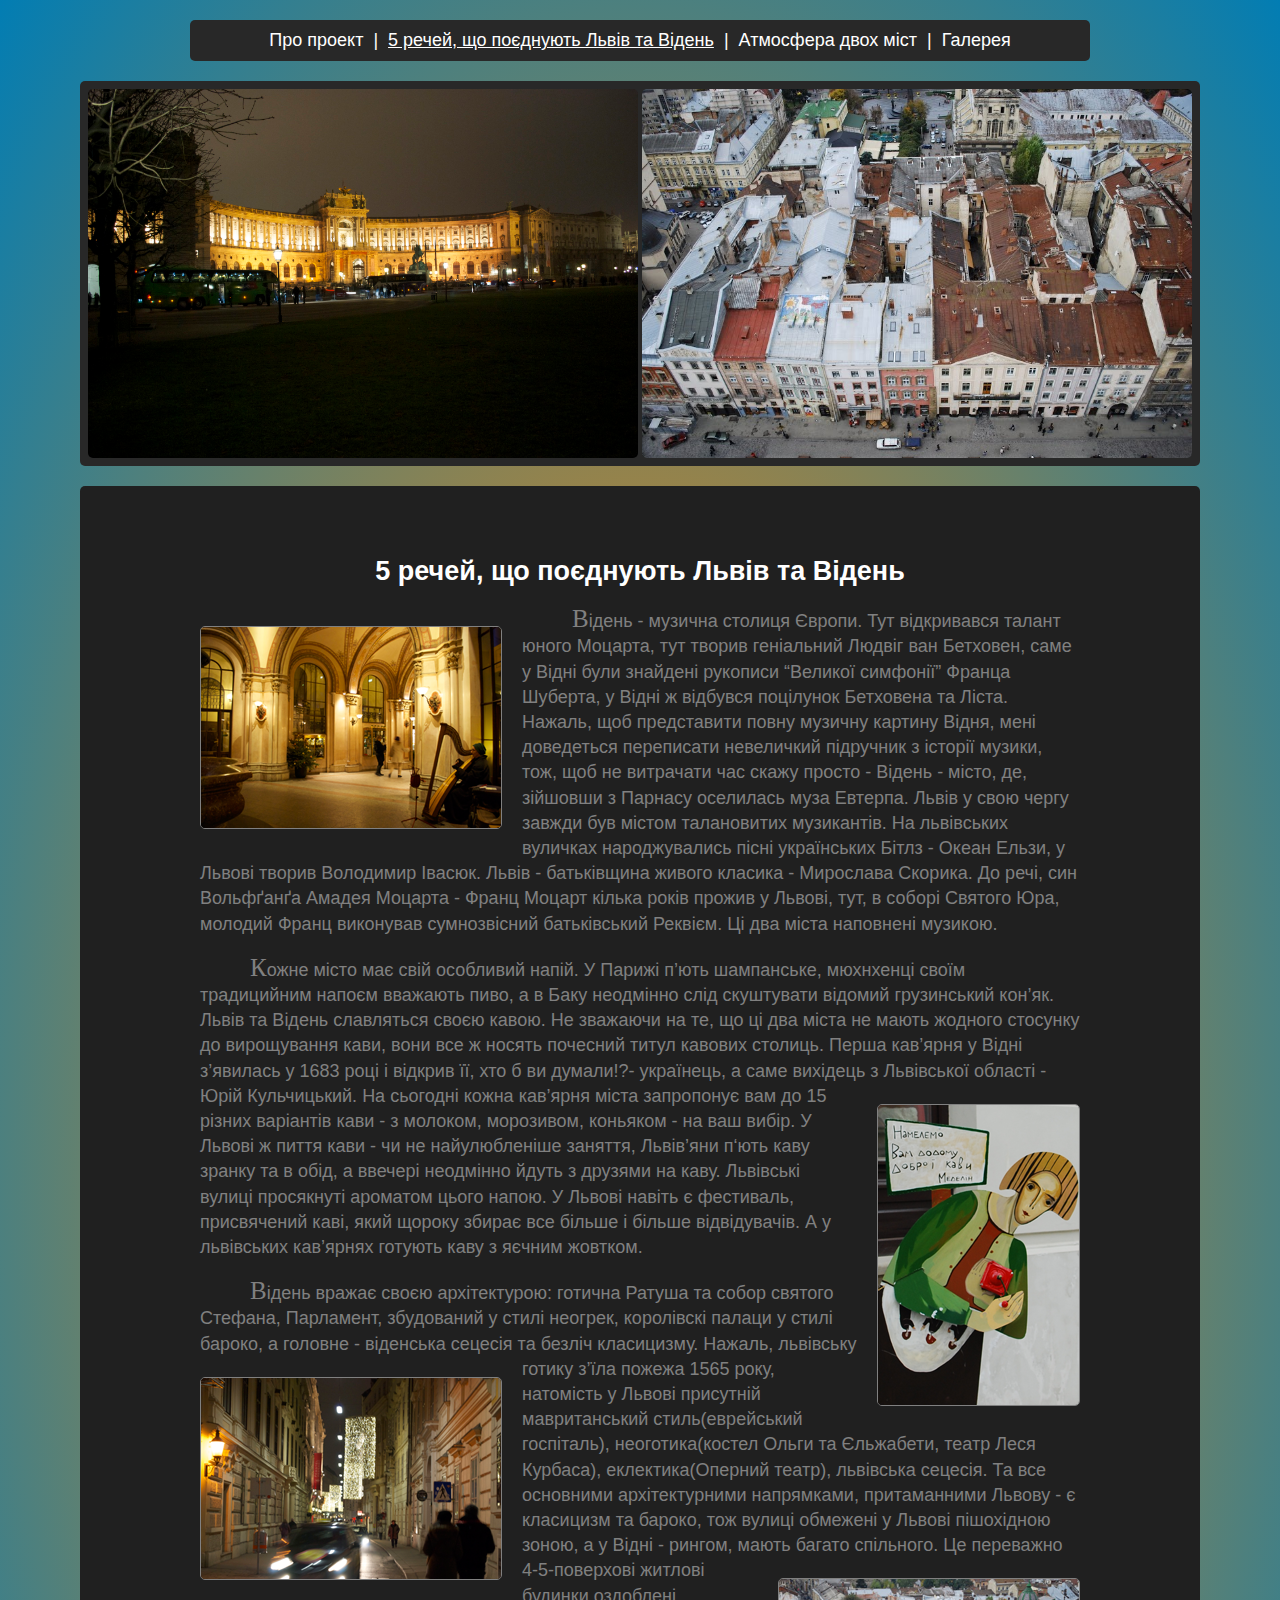
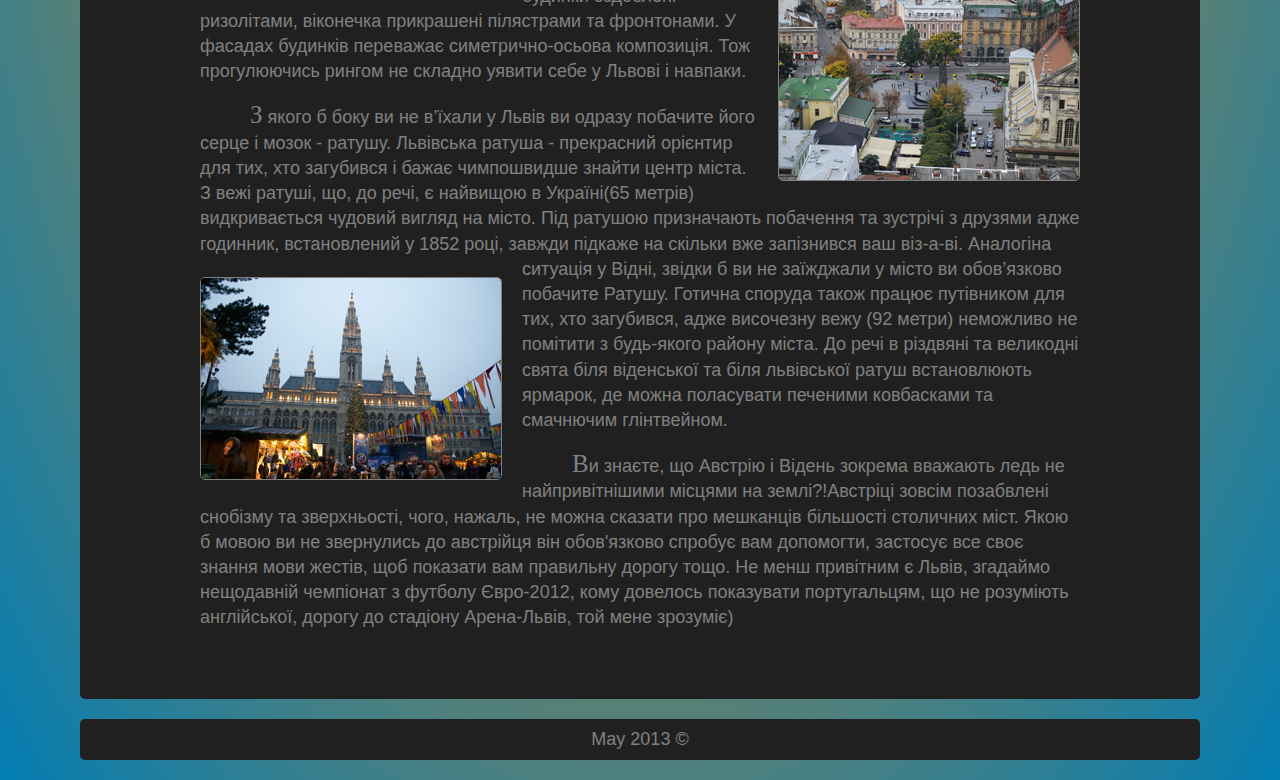
==== 5Things.html @ d453917b "initial commit" ====
<!DOCTYPE html PUBLIC "-//W3C//DTD HTML 4.1 Transitional//EN" "http://www.w3.org/TR/xhtml1/DTD/xhtml1-transitional.dtd">
<meta charset="utf-8">
<html xmlns="http://www.w3.org/1999/xhtml" >
<head>
  <title>Lviv and Wien</title>
  <link rel="stylesheet" type="text/css" href="style.css">
</head>
<body>
  <div class="menu">
    <div class="menuItem"><a href="index.html">Про проект</a></div>|<!--
 --><div class="menuItem"><u><a href="5Things.html">5 речей, що поєднують Львів та Відень</a></u></div>|<!--
 --><div class="menuItem"><a href="atmosph.html">Атмосфера двох міст</a></div>|<!--
 --><div class="menuItem"><a href="gallery1.html">Галерея</a>
      <div class="subMenu">
        <a href="gallery1.html">Львів</a>
        <a href="gallery11.html">Відень</a>
      </div>
    </div>
  </div>
  <div class="header">
    <table>
      <tr>
        <td><img src="photo/big/DSC_0520.jpg"/></td>
        <td><img src="photo/big/DSC_0490.jpg"/></td>
      </tr>
    </table>
  </div>
    <div class="mainPage">
      <div class="intro">
        <h2>5 речей, що поєднують Львів та Відень</h2>
        <p><img class="imageLeft"src="photo/small/DSC_0509.png" alt="photo" title="gallery wien"/> Відень - музична столиця Європи. Тут відкривався талант юного Моцарта, тут творив геніальний Людвіг ван Бетховен, саме у Відні були знайдені рукописи “Великої симфонії” Франца Шуберта,  у Відні ж відбувся  поцілунок Бетховена та Ліста. Нажаль, щоб представити повну музичну картину Відня, мені доведеться переписати невеличкий підручник з історії музики, тож, щоб не витрачати час скажу просто - Відень - місто, де, зійшовши з Парнасу оселилась муза Евтерпа.
        Львів у свою чергу завжди був містом талановитих музикантів. На львівських вуличках народжувались пісні українських Бітлз - Океан Ельзи, у Львові творив Володимир Івасюк. Львів  - батьківщина живого класика - Мирослава Скорика. До речі, син Вольфґанґа Амадея Моцарта - Франц Моцарт кілька років прожив у Львові, тут, в соборі Святого Юра, молодий Франц виконував сумнозвісний батьківський Реквієм. Ці два міста наповнені музикою.</p>

        <p> Кожне місто має свій особливий напій. У Парижі п’ють шампанське, мюхнхенці своїм традицийним напоєм вважають пиво, а в Баку неодмінно слід скуштувати відомий грузинський кон’як. Львів та Відень славляться своєю кавою. Не зважаючи на те, що ці два міста не мають жодного стосунку до вирощування кави, вони все ж носять почесний титул кавових столиць. Перша кав’ярня у Відні з’явилась у 1683 році і відкрив її, хто б ви думали!?- українець, а саме вихідець з Львівської області - Юрій Кульчицький. <img class="imageRight" src="photo/small/DSC_0545.png" alt="photo"/>На сьогодні кожна кав’ярня міста запропонує вам до 15 різних варіантів кави - з молоком, морозивом, коньяком - на ваш вибір. У Львові ж пиття кави - чи не найулюбленіше заняття, Львів’яни п‘ють каву зранку та в обід, а ввечері неодмінно йдуть з друзями на каву. Львівські вулиці просякнуті ароматом цього напою. У Львові навіть є фестиваль, присвячений каві, який щороку збирає все більше і більше відвідувачів. А у львівських кав’ярнях готують каву з яєчним жовтком. </p>

        <p> Відень вражає своєю архітектурою: готична Ратуша та собор святого Стефана, Парламент, збудований у стилі неогрек, королівскі палаци у стилі бароко, а головне - віденська сецесія та безліч класицизму.<img class="imageLeft" src ="photo/small/DSC_0504.png" alt="photo"/>  Нажаль, львівську готику з’їла пожежа 1565 року, натомість у Львові присутній мавританський стиль(еврейський госпіталь), неоготика(костел Ольги та Єльжабети, театр Леся Курбаса), еклектика(Оперний театр), львівська сецесія. Та все основними архітектурними напрямками, притаманними Львову - є класицизм та бароко, тож вулиці обмежені у Львові пішохідною зоною, а у Відні - рингом, мають багато спільного.
        <img class="imageRight" src="photo/small/DSC_0494.png" alt="photo"/>Це переважно 4-5-поверхові  житлові будинки оздоблені ризолітами, віконечка прикрашені  пілястрами  та фронтонами. У фасадах будинків переважає симетрично-осьова композиція. Тож прогулюючись рингом не складно уявити себе у Львові і навпаки.</p>

        <p> З якого б  боку ви не в’їхали у Львів ви одразу побачите його серце і мозок  - ратушу. Львівська ратуша - прекрасний орієнтир для тих, хто загубився і бажає чимпошвидше знайти центр міста. З вежі ратуші, що, до речі, є найвищою в Україні(65 метрів) видкривається чудовий вигляд на місто. Під ратушою призначають побачення та зустрічі з друзями адже годинник, встановлений  у 1852 році, завжди підкаже на скільки вже запізнився ваш віз-а-ві. <img class="imageLeft"src="photo/small/DSC_0467.png" alt="photo"/>Аналогіна ситуація у Відні, звідки б ви не заїжджали у місто ви обов’язково побачите Ратушу. Готична споруда також працює путівником для тих, хто загубився, адже височезну вежу (92 метри) неможливо не помітити з будь-якого району міста. До речі в різдвяні та великодні свята біля віденської та біля львівської ратуш встановлюють ярмарок, де можна поласувати печеними ковбасками та смачнючим глінтвейном. </p>

        <p> Ви знаєте, що Австрію і Відень зокрема вважають ледь не найпривітнішими місцями на землі?!Австріці зовсім позабвлені снобізму та зверхньості, чого, нажаль, не можна сказати про мешканців більшості столичних міст. Якою б мовою ви не звернулись до австрійця він обов'язково спробує вам допомогти, застосує все своє знання мови жестів, щоб показати вам правильну дорогу тощо. Не менш привітним є Львів, згадаймо нещодавній чемпіонат з футболу Євро-2012, кому довелось показувати португальцям, що не розуміють англійської, дорогу до стадіону Арена-Львів, той мене зрозуміє)</p>
      </div>
    </div>
    <div class="footer">
       May 2013 &copy;
    </div>
  </body>
  </html>
---- style.css ----
body{
  margin:0;
  padding:0;
  font-size: 18px;
  font-family: Arial;
  background-image:-webkit-radial-gradient(#FF8700,#027DB3);
  background-image:-moz-radial-gradient(#FF8700,#027DB3);
  background-image:-ms-radial-gradient(#FF8700,#027DB3);
  background-image:-o-radial-gradient(#FF8700,#027DB3);
  filter: progid:DXImageTransform.Microsoft.gradient(startColorstr=#027DB3, endColorstr=#FF8700);
}

.header td{
  width:50%;
}

.header table{
  background-color: #282828;
  padding:5px;
  border-radius: 5px;
}

.header img{
  width:100%;
  border-radius: 5px;
  display:block;
}

.header{
  width:1120px;
  margin:0 auto 20px auto;
}

.menu{
  background-color: #282828;
  border-radius: 5px;
  width:900px;
  margin:20px auto;
  text-align: center;
  padding:10px 0;
  color:#fff;
}
.menuItem{
  display:inline-block;
  position:relative;
  padding:0 10px;
}
.menuItem a{
  text-decoration: none;
  color: #fff;
}
.subMenu{
  display: none;
  text-align: left;
  position: absolute;
  top:100%;
  left:0;
  background-color: #282828;
  padding:5px 10px;
  line-height: 150%;
}
.menuItem:hover .subMenu{
  display: block;
}
.mainPage{
  width:1120px;
  margin:0 auto 20px auto;
  background-color:#202020;
  border-radius: 5px;
}
.intro{
  line-height: 140%;
  color:grey;
  padding:50px 120px;
}

.intro p{
  text-indent: 50px;
}
.footer{
  width:1120px;
  background-color:#202020;
  margin:20px auto;
  text-align: center;
  padding:10px 0;
  border-radius: 5px;
  color:grey;
}
h2{
  color:white;
  text-align: center;
}
.imageLeft,.imageRight {
  border:1px solid grey;
  border-radius: 5px;
  margin: 20px;
  display: block;
}
.imageLeft{
  float:left;
  margin-left:0;
}
.imageRight{
  float:right;
  margin-right:0;
}
.photo img{
  width:1000px;
  height:600px;
  border: 5px solid #282828;
  border-radius: 5px;
}
.photo{
  margin:10px auto;
}
.photo td{
  font-size: 22px;
}
.smallPhoto img{
  width: 200px;
  height: 100px;
  margin:10px 20px;
  border:1px solid transparent;
}
.smallPhoto{
  margin:10px auto;
}
.photo a{
  color:#282828;
  text-decoration: none;
}
p:first-letter {
  font-family: Garamond;
  font-size: 25px;
}
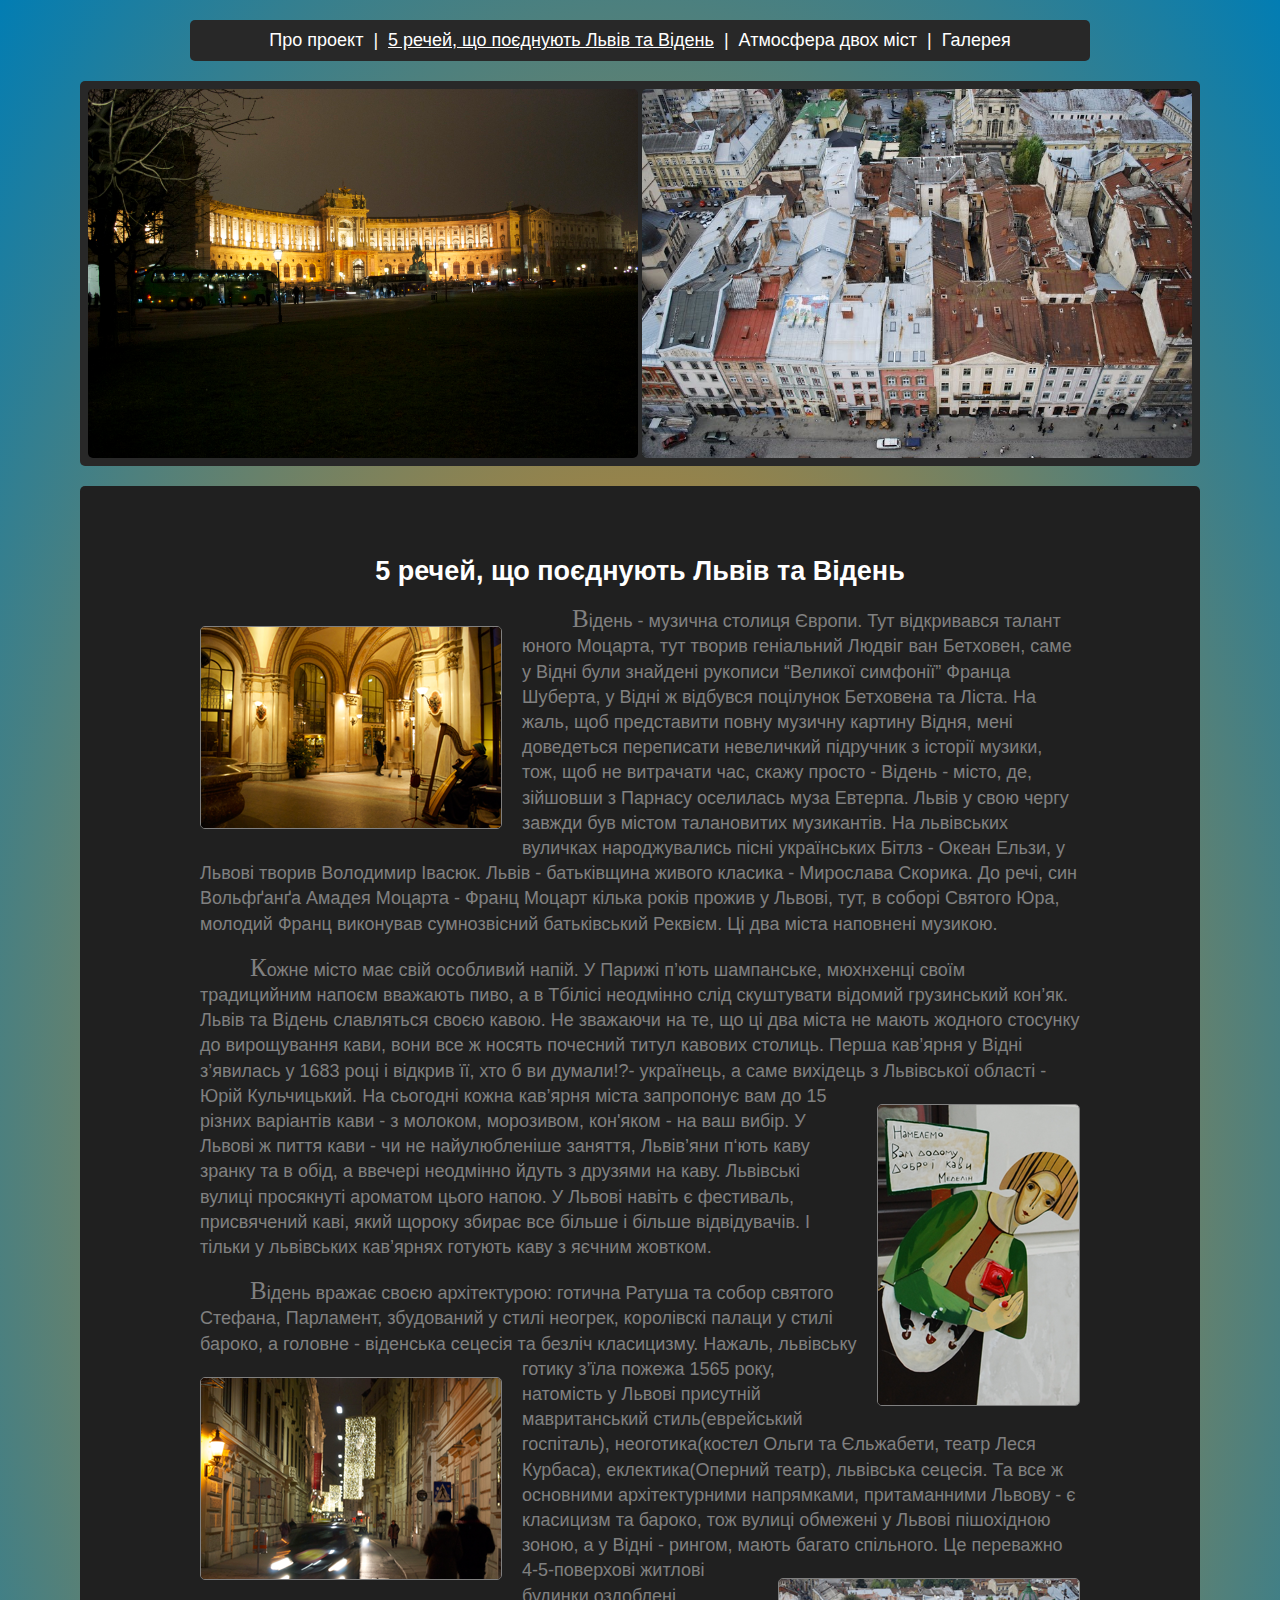
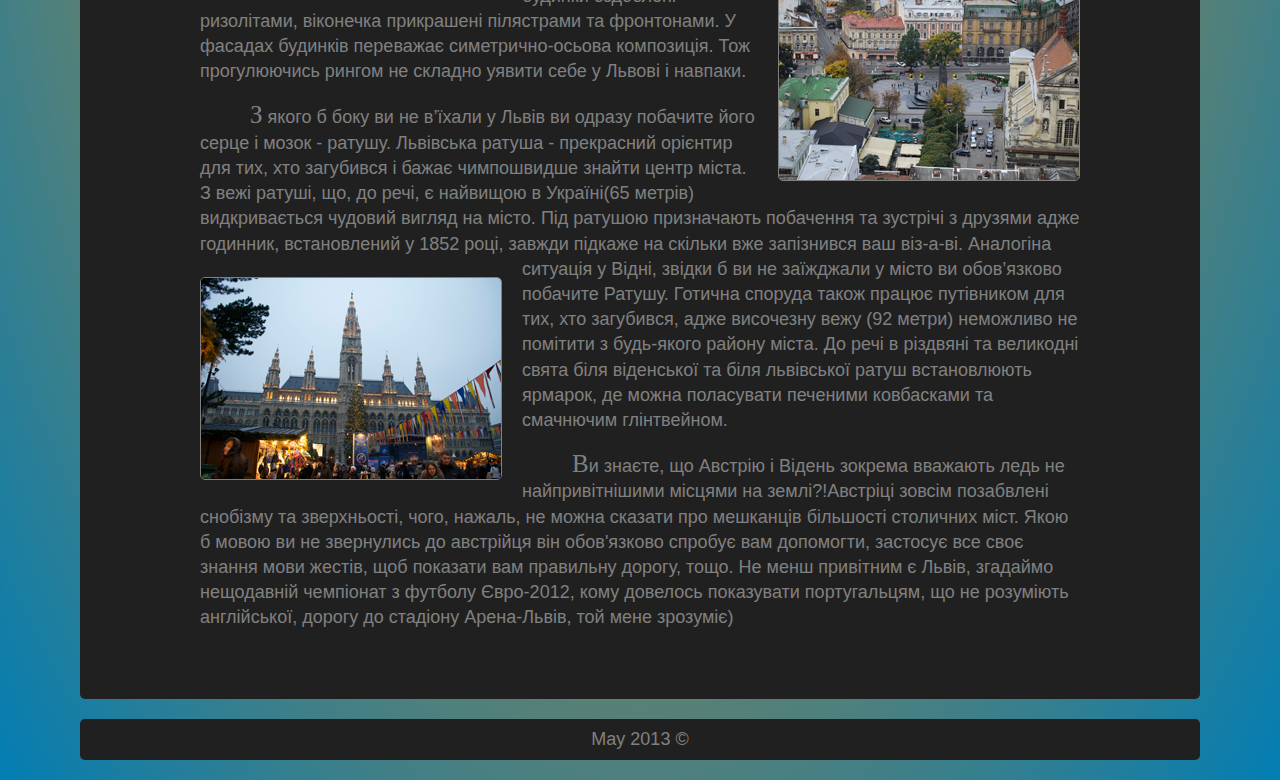
==== commit fc02c840: "fixed typo" ====
--- a/5Things.html
+++ b/5Things.html
@@ -28,17 +28,17 @@
     <div class="mainPage">
       <div class="intro">
         <h2>5 речей, що поєднують Львів та Відень</h2>
-        <p><img class="imageLeft"src="photo/small/DSC_0509.png" alt="photo" title="gallery wien"/> Відень - музична столиця Європи. Тут відкривався талант юного Моцарта, тут творив геніальний Людвіг ван Бетховен, саме у Відні були знайдені рукописи “Великої симфонії” Франца Шуберта,  у Відні ж відбувся  поцілунок Бетховена та Ліста. Нажаль, щоб представити повну музичну картину Відня, мені доведеться переписати невеличкий підручник з історії музики, тож, щоб не витрачати час скажу просто - Відень - місто, де, зійшовши з Парнасу оселилась муза Евтерпа.
-        Львів у свою чергу завжди був містом талановитих музикантів. На львівських вуличках народжувались пісні українських Бітлз - Океан Ельзи, у Львові творив Володимир Івасюк. Львів  - батьківщина живого класика - Мирослава Скорика. До речі, син Вольфґанґа Амадея Моцарта - Франц Моцарт кілька років прожив у Львові, тут, в соборі Святого Юра, молодий Франц виконував сумнозвісний батьківський Реквієм. Ці два міста наповнені музикою.</p>
+        <p><img class="imageLeft"src="photo/small/DSC_0509.png" alt="photo" title="gallery wien"/> Відень - музична столиця Європи. Тут відкривався талант юного Моцарта, тут творив геніальний Людвіг ван Бетховен, саме у Відні були знайдені рукописи “Великої симфонії” Франца Шуберта, у Відні ж відбувся  поцілунок Бетховена та Ліста. На жаль, щоб представити повну музичну картину Відня, мені доведеться переписати невеличкий підручник з історії музики, тож, щоб не витрачати час, скажу просто - Відень - місто, де, зійшовши з Парнасу оселилась муза Евтерпа.
+        Львів у свою чергу завжди був містом талановитих музикантів. На львівських вуличках народжувались пісні українських Бітлз - Океан Ельзи, у Львові творив Володимир Івасюк. Львів - батьківщина живого класика - Мирослава Скорика. До речі, син Вольфґанґа Амадея Моцарта - Франц Моцарт кілька років прожив у Львові, тут, в соборі Святого Юра, молодий Франц виконував сумнозвісний батьківський Реквієм. Ці два міста наповнені музикою.</p>
 
-        <p> Кожне місто має свій особливий напій. У Парижі п’ють шампанське, мюхнхенці своїм традицийним напоєм вважають пиво, а в Баку неодмінно слід скуштувати відомий грузинський кон’як. Львів та Відень славляться своєю кавою. Не зважаючи на те, що ці два міста не мають жодного стосунку до вирощування кави, вони все ж носять почесний титул кавових столиць. Перша кав’ярня у Відні з’явилась у 1683 році і відкрив її, хто б ви думали!?- українець, а саме вихідець з Львівської області - Юрій Кульчицький. <img class="imageRight" src="photo/small/DSC_0545.png" alt="photo"/>На сьогодні кожна кав’ярня міста запропонує вам до 15 різних варіантів кави - з молоком, морозивом, коньяком - на ваш вибір. У Львові ж пиття кави - чи не найулюбленіше заняття, Львів’яни п‘ють каву зранку та в обід, а ввечері неодмінно йдуть з друзями на каву. Львівські вулиці просякнуті ароматом цього напою. У Львові навіть є фестиваль, присвячений каві, який щороку збирає все більше і більше відвідувачів. А у львівських кав’ярнях готують каву з яєчним жовтком. </p>
+        <p> Кожне місто має свій особливий напій. У Парижі п’ють шампанське, мюхнхенці своїм традицийним напоєм вважають пиво, а в Тбілісі неодмінно слід скуштувати відомий грузинський кон’як. Львів та Відень славляться своєю кавою. Не зважаючи на те, що ці два міста не мають жодного стосунку до вирощування кави, вони все ж носять почесний титул кавових столиць. Перша кав’ярня у Відні з’явилась у 1683 році і відкрив її, хто б ви думали!?- українець, а саме вихідець з Львівської області - Юрій Кульчицький. <img class="imageRight" src="photo/small/DSC_0545.png" alt="photo"/>На сьогодні кожна кав’ярня міста запропонує вам до 15 різних варіантів кави - з молоком, морозивом, кон'яком - на ваш вибір. У Львові ж пиття кави - чи не найулюбленіше заняття, Львів’яни п‘ють каву зранку та в обід, а ввечері неодмінно йдуть з друзями на каву. Львівські вулиці просякнуті ароматом цього напою. У Львові навіть є фестиваль, присвячений каві, який щороку збирає все більше і більше відвідувачів. І тільки у львівських кав’ярнях готують каву з яєчним жовтком. </p>
 
-        <p> Відень вражає своєю архітектурою: готична Ратуша та собор святого Стефана, Парламент, збудований у стилі неогрек, королівскі палаци у стилі бароко, а головне - віденська сецесія та безліч класицизму.<img class="imageLeft" src ="photo/small/DSC_0504.png" alt="photo"/>  Нажаль, львівську готику з’їла пожежа 1565 року, натомість у Львові присутній мавританський стиль(еврейський госпіталь), неоготика(костел Ольги та Єльжабети, театр Леся Курбаса), еклектика(Оперний театр), львівська сецесія. Та все основними архітектурними напрямками, притаманними Львову - є класицизм та бароко, тож вулиці обмежені у Львові пішохідною зоною, а у Відні - рингом, мають багато спільного.
+        <p> Відень вражає своєю архітектурою: готична Ратуша та собор святого Стефана, Парламент, збудований у стилі неогрек, королівскі палаци у стилі бароко, а головне - віденська сецесія та безліч класицизму.<img class="imageLeft" src ="photo/small/DSC_0504.png" alt="photo"/>  Нажаль, львівську готику з’їла пожежа 1565 року, натомість у Львові присутній мавританський стиль(еврейський госпіталь), неоготика(костел Ольги та Єльжабети, театр Леся Курбаса), еклектика(Оперний театр), львівська сецесія. Та все ж основними архітектурними напрямками, притаманними Львову - є класицизм та бароко, тож вулиці обмежені у Львові пішохідною зоною, а у Відні - рингом, мають багато спільного.
         <img class="imageRight" src="photo/small/DSC_0494.png" alt="photo"/>Це переважно 4-5-поверхові  житлові будинки оздоблені ризолітами, віконечка прикрашені  пілястрами  та фронтонами. У фасадах будинків переважає симетрично-осьова композиція. Тож прогулюючись рингом не складно уявити себе у Львові і навпаки.</p>
 
         <p> З якого б  боку ви не в’їхали у Львів ви одразу побачите його серце і мозок  - ратушу. Львівська ратуша - прекрасний орієнтир для тих, хто загубився і бажає чимпошвидше знайти центр міста. З вежі ратуші, що, до речі, є найвищою в Україні(65 метрів) видкривається чудовий вигляд на місто. Під ратушою призначають побачення та зустрічі з друзями адже годинник, встановлений  у 1852 році, завжди підкаже на скільки вже запізнився ваш віз-а-ві. <img class="imageLeft"src="photo/small/DSC_0467.png" alt="photo"/>Аналогіна ситуація у Відні, звідки б ви не заїжджали у місто ви обов’язково побачите Ратушу. Готична споруда також працює путівником для тих, хто загубився, адже височезну вежу (92 метри) неможливо не помітити з будь-якого району міста. До речі в різдвяні та великодні свята біля віденської та біля львівської ратуш встановлюють ярмарок, де можна поласувати печеними ковбасками та смачнючим глінтвейном. </p>
 
-        <p> Ви знаєте, що Австрію і Відень зокрема вважають ледь не найпривітнішими місцями на землі?!Австріці зовсім позабвлені снобізму та зверхньості, чого, нажаль, не можна сказати про мешканців більшості столичних міст. Якою б мовою ви не звернулись до австрійця він обов'язково спробує вам допомогти, застосує все своє знання мови жестів, щоб показати вам правильну дорогу тощо. Не менш привітним є Львів, згадаймо нещодавній чемпіонат з футболу Євро-2012, кому довелось показувати португальцям, що не розуміють англійської, дорогу до стадіону Арена-Львів, той мене зрозуміє)</p>
+        <p> Ви знаєте, що Австрію і Відень зокрема вважають ледь не найпривітнішими місцями на землі?!Австріці зовсім позабвлені снобізму та зверхньості, чого, нажаль, не можна сказати про мешканців більшості столичних міст. Якою б мовою ви не звернулись до австрійця він обов'язково спробує вам допомогти, застосує все своє знання мови жестів, щоб показати вам правильну дорогу, тощо. Не менш привітним є Львів, згадаймо нещодавній чемпіонат з футболу Євро-2012, кому довелось показувати португальцям, що не розуміють англійської, дорогу до стадіону Арена-Львів, той мене зрозуміє)</p>
       </div>
     </div>
     <div class="footer">
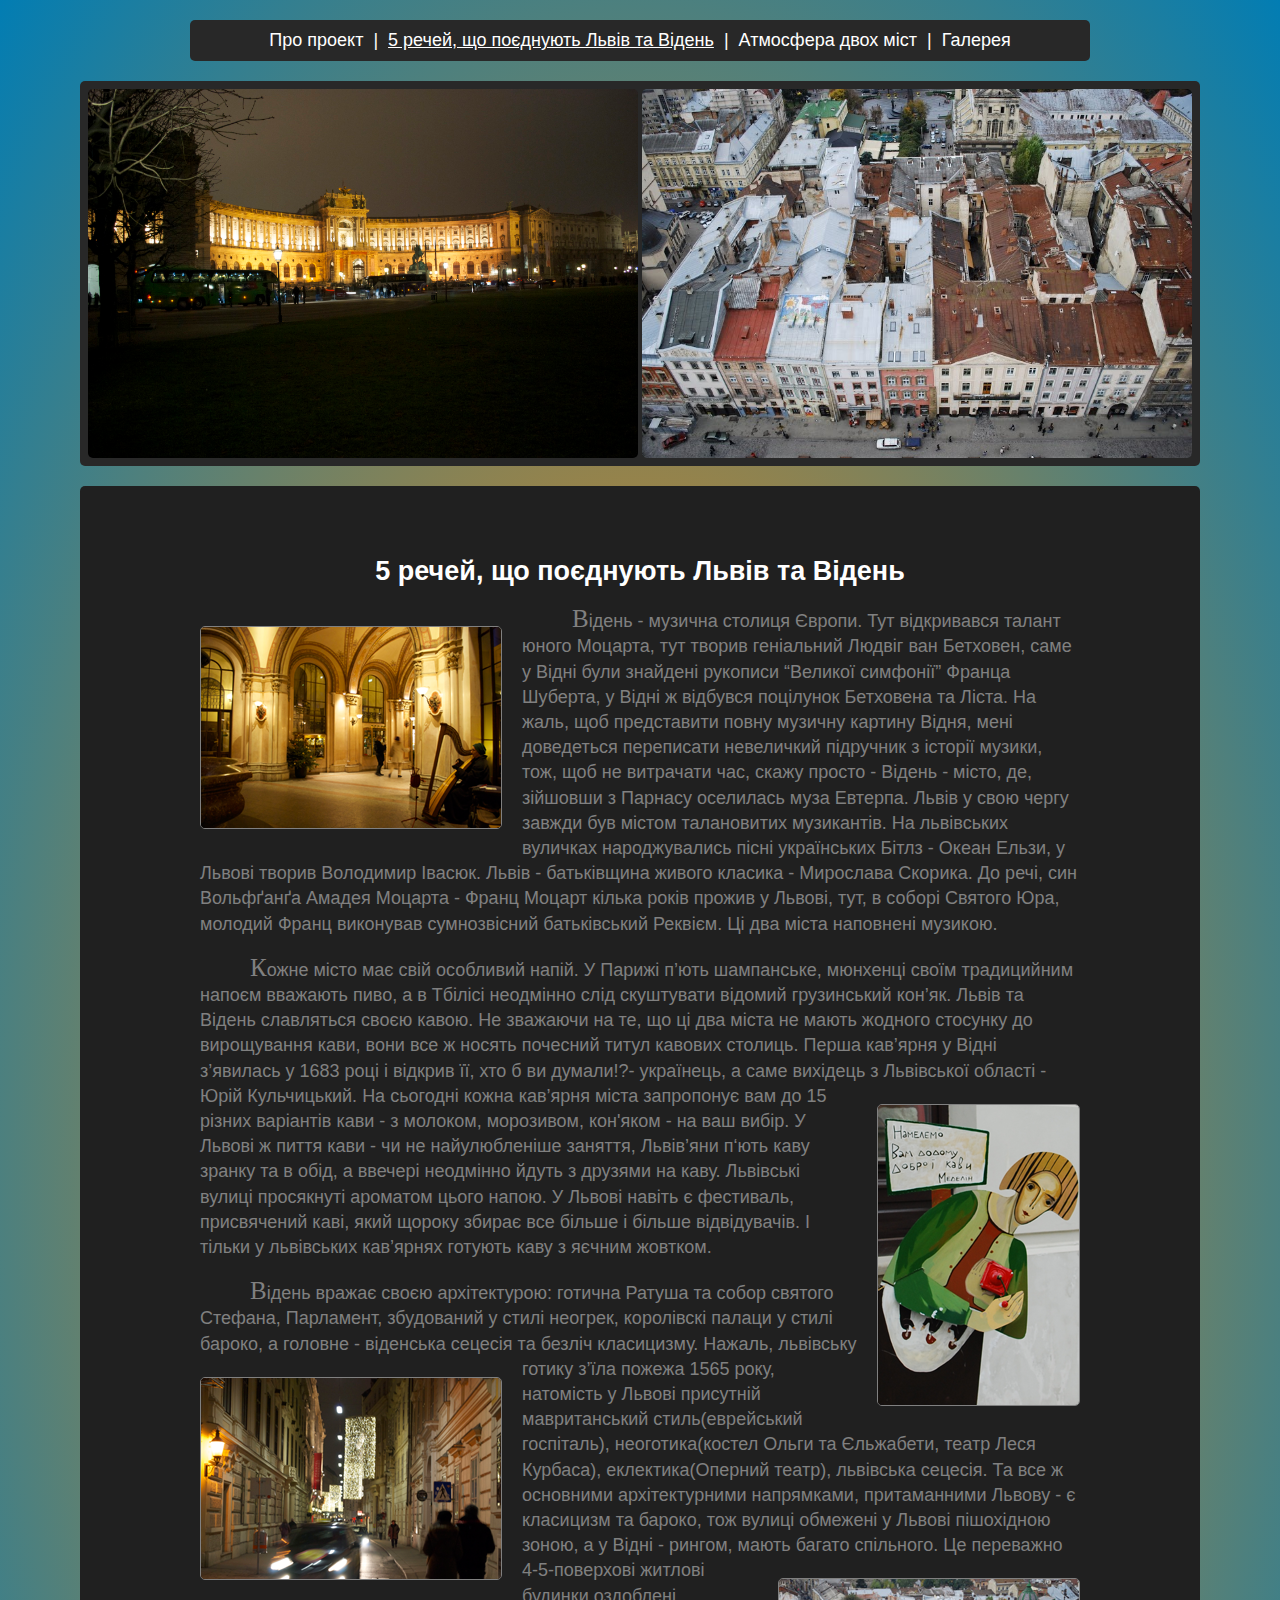
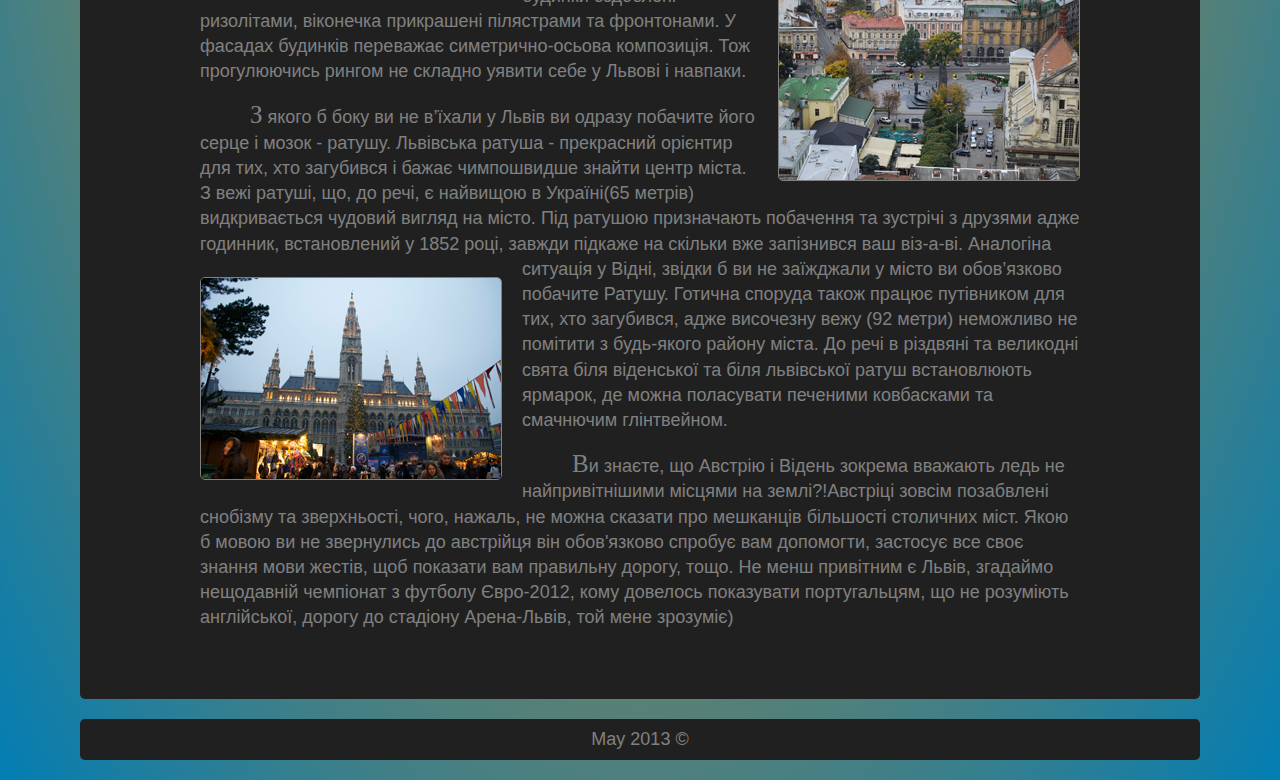
==== commit 44d0ea63: "Update 5Things.html" ====
--- a/5Things.html
+++ b/5Things.html
@@ -31,7 +31,7 @@
         <p><img class="imageLeft"src="photo/small/DSC_0509.png" alt="photo" title="gallery wien"/> Відень - музична столиця Європи. Тут відкривався талант юного Моцарта, тут творив геніальний Людвіг ван Бетховен, саме у Відні були знайдені рукописи “Великої симфонії” Франца Шуберта, у Відні ж відбувся  поцілунок Бетховена та Ліста. На жаль, щоб представити повну музичну картину Відня, мені доведеться переписати невеличкий підручник з історії музики, тож, щоб не витрачати час, скажу просто - Відень - місто, де, зійшовши з Парнасу оселилась муза Евтерпа.
         Львів у свою чергу завжди був містом талановитих музикантів. На львівських вуличках народжувались пісні українських Бітлз - Океан Ельзи, у Львові творив Володимир Івасюк. Львів - батьківщина живого класика - Мирослава Скорика. До речі, син Вольфґанґа Амадея Моцарта - Франц Моцарт кілька років прожив у Львові, тут, в соборі Святого Юра, молодий Франц виконував сумнозвісний батьківський Реквієм. Ці два міста наповнені музикою.</p>
 
-        <p> Кожне місто має свій особливий напій. У Парижі п’ють шампанське, мюхнхенці своїм традицийним напоєм вважають пиво, а в Тбілісі неодмінно слід скуштувати відомий грузинський кон’як. Львів та Відень славляться своєю кавою. Не зважаючи на те, що ці два міста не мають жодного стосунку до вирощування кави, вони все ж носять почесний титул кавових столиць. Перша кав’ярня у Відні з’явилась у 1683 році і відкрив її, хто б ви думали!?- українець, а саме вихідець з Львівської області - Юрій Кульчицький. <img class="imageRight" src="photo/small/DSC_0545.png" alt="photo"/>На сьогодні кожна кав’ярня міста запропонує вам до 15 різних варіантів кави - з молоком, морозивом, кон'яком - на ваш вибір. У Львові ж пиття кави - чи не найулюбленіше заняття, Львів’яни п‘ють каву зранку та в обід, а ввечері неодмінно йдуть з друзями на каву. Львівські вулиці просякнуті ароматом цього напою. У Львові навіть є фестиваль, присвячений каві, який щороку збирає все більше і більше відвідувачів. І тільки у львівських кав’ярнях готують каву з яєчним жовтком. </p>
+        <p> Кожне місто має свій особливий напій. У Парижі п’ють шампанське, мюнхенці своїм традицийним напоєм вважають пиво, а в Тбілісі неодмінно слід скуштувати відомий грузинський кон’як. Львів та Відень славляться своєю кавою. Не зважаючи на те, що ці два міста не мають жодного стосунку до вирощування кави, вони все ж носять почесний титул кавових столиць. Перша кав’ярня у Відні з’явилась у 1683 році і відкрив її, хто б ви думали!?- українець, а саме вихідець з Львівської області - Юрій Кульчицький. <img class="imageRight" src="photo/small/DSC_0545.png" alt="photo"/>На сьогодні кожна кав’ярня міста запропонує вам до 15 різних варіантів кави - з молоком, морозивом, кон'яком - на ваш вибір. У Львові ж пиття кави - чи не найулюбленіше заняття, Львів’яни п‘ють каву зранку та в обід, а ввечері неодмінно йдуть з друзями на каву. Львівські вулиці просякнуті ароматом цього напою. У Львові навіть є фестиваль, присвячений каві, який щороку збирає все більше і більше відвідувачів. І тільки у львівських кав’ярнях готують каву з яєчним жовтком. </p>
 
         <p> Відень вражає своєю архітектурою: готична Ратуша та собор святого Стефана, Парламент, збудований у стилі неогрек, королівскі палаци у стилі бароко, а головне - віденська сецесія та безліч класицизму.<img class="imageLeft" src ="photo/small/DSC_0504.png" alt="photo"/>  Нажаль, львівську готику з’їла пожежа 1565 року, натомість у Львові присутній мавританський стиль(еврейський госпіталь), неоготика(костел Ольги та Єльжабети, театр Леся Курбаса), еклектика(Оперний театр), львівська сецесія. Та все ж основними архітектурними напрямками, притаманними Львову - є класицизм та бароко, тож вулиці обмежені у Львові пішохідною зоною, а у Відні - рингом, мають багато спільного.
         <img class="imageRight" src="photo/small/DSC_0494.png" alt="photo"/>Це переважно 4-5-поверхові  житлові будинки оздоблені ризолітами, віконечка прикрашені  пілястрами  та фронтонами. У фасадах будинків переважає симетрично-осьова композиція. Тож прогулюючись рингом не складно уявити себе у Львові і навпаки.</p>
@@ -45,4 +45,4 @@
        May 2013 &copy;
     </div>
   </body>
-  </html>+  </html>
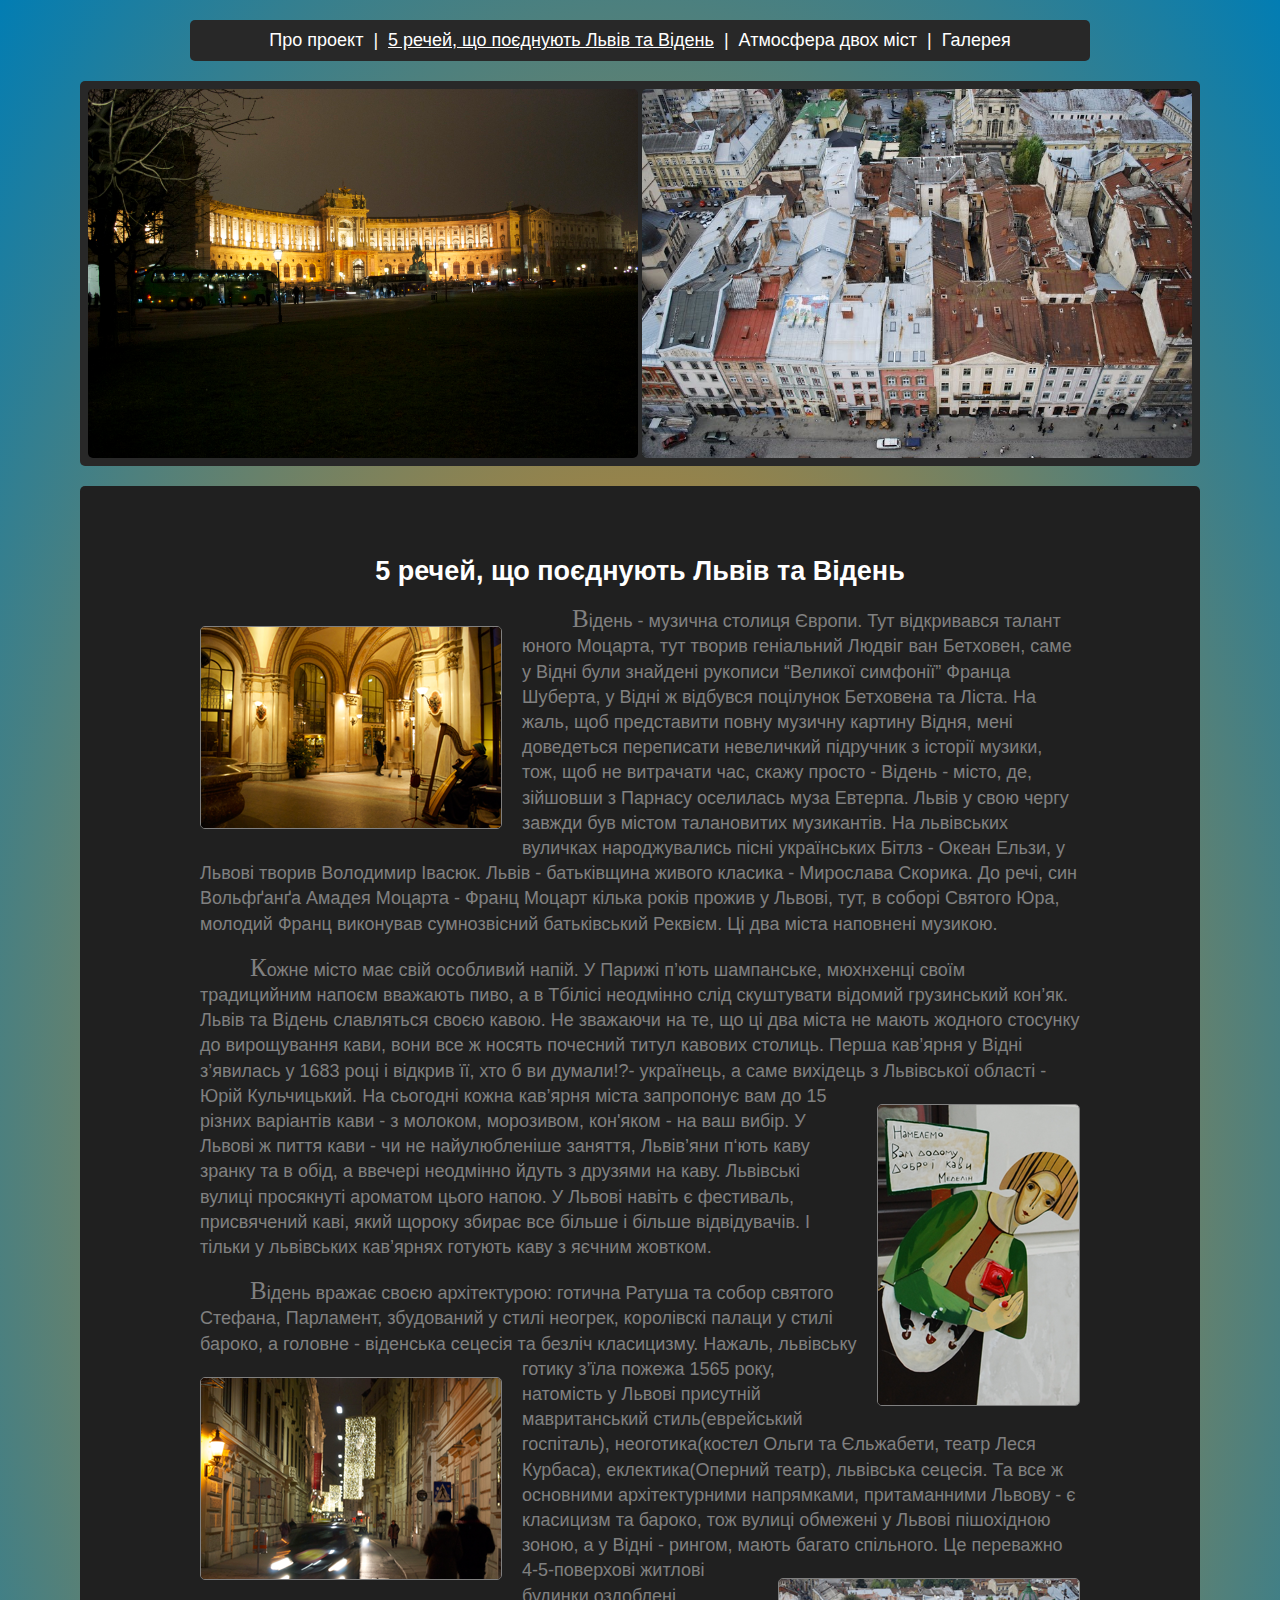
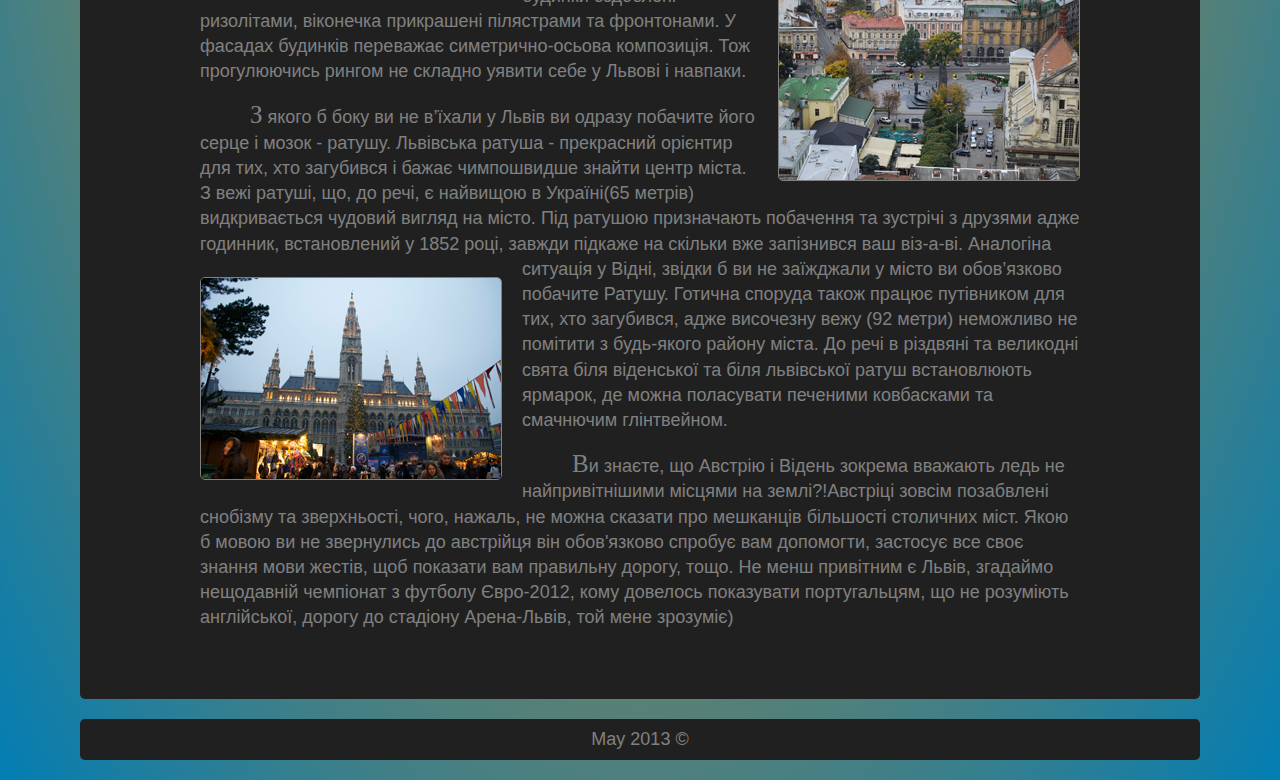
==== commit 7f53f522: "add files" ====
--- a/5Things.html
+++ b/5Things.html
@@ -7,7 +7,12 @@
 </head>
 <body>
   <div class="menu">
-    <div class="menuItem"><a href="index.html">Про проект</a></div>|<!--
+    <div class="menuItem"><a href="index.html">Про проект</a>
+      <div class = "subbMenu">
+        <p><a href="idea.html">Як народилась ідея</a></p>
+        <p><a href="index.html">Про проект</a></p>
+    </div>
+    </div>|<!--
  --><div class="menuItem"><u><a href="5Things.html">5 речей, що поєднують Львів та Відень</a></u></div>|<!--
  --><div class="menuItem"><a href="atmosph.html">Атмосфера двох міст</a></div>|<!--
  --><div class="menuItem"><a href="gallery1.html">Галерея</a>
@@ -31,7 +36,7 @@
         <p><img class="imageLeft"src="photo/small/DSC_0509.png" alt="photo" title="gallery wien"/> Відень - музична столиця Європи. Тут відкривався талант юного Моцарта, тут творив геніальний Людвіг ван Бетховен, саме у Відні були знайдені рукописи “Великої симфонії” Франца Шуберта, у Відні ж відбувся  поцілунок Бетховена та Ліста. На жаль, щоб представити повну музичну картину Відня, мені доведеться переписати невеличкий підручник з історії музики, тож, щоб не витрачати час, скажу просто - Відень - місто, де, зійшовши з Парнасу оселилась муза Евтерпа.
         Львів у свою чергу завжди був містом талановитих музикантів. На львівських вуличках народжувались пісні українських Бітлз - Океан Ельзи, у Львові творив Володимир Івасюк. Львів - батьківщина живого класика - Мирослава Скорика. До речі, син Вольфґанґа Амадея Моцарта - Франц Моцарт кілька років прожив у Львові, тут, в соборі Святого Юра, молодий Франц виконував сумнозвісний батьківський Реквієм. Ці два міста наповнені музикою.</p>
 
-        <p> Кожне місто має свій особливий напій. У Парижі п’ють шампанське, мюнхенці своїм традицийним напоєм вважають пиво, а в Тбілісі неодмінно слід скуштувати відомий грузинський кон’як. Львів та Відень славляться своєю кавою. Не зважаючи на те, що ці два міста не мають жодного стосунку до вирощування кави, вони все ж носять почесний титул кавових столиць. Перша кав’ярня у Відні з’явилась у 1683 році і відкрив її, хто б ви думали!?- українець, а саме вихідець з Львівської області - Юрій Кульчицький. <img class="imageRight" src="photo/small/DSC_0545.png" alt="photo"/>На сьогодні кожна кав’ярня міста запропонує вам до 15 різних варіантів кави - з молоком, морозивом, кон'яком - на ваш вибір. У Львові ж пиття кави - чи не найулюбленіше заняття, Львів’яни п‘ють каву зранку та в обід, а ввечері неодмінно йдуть з друзями на каву. Львівські вулиці просякнуті ароматом цього напою. У Львові навіть є фестиваль, присвячений каві, який щороку збирає все більше і більше відвідувачів. І тільки у львівських кав’ярнях готують каву з яєчним жовтком. </p>
+        <p> Кожне місто має свій особливий напій. У Парижі п’ють шампанське, мюхнхенці своїм традицийним напоєм вважають пиво, а в Тбілісі неодмінно слід скуштувати відомий грузинський кон’як. Львів та Відень славляться своєю кавою. Не зважаючи на те, що ці два міста не мають жодного стосунку до вирощування кави, вони все ж носять почесний титул кавових столиць. Перша кав’ярня у Відні з’явилась у 1683 році і відкрив її, хто б ви думали!?- українець, а саме вихідець з Львівської області - Юрій Кульчицький. <img class="imageRight" src="photo/small/DSC_0545.png" alt="photo"/>На сьогодні кожна кав’ярня міста запропонує вам до 15 різних варіантів кави - з молоком, морозивом, кон'яком - на ваш вибір. У Львові ж пиття кави - чи не найулюбленіше заняття, Львів’яни п‘ють каву зранку та в обід, а ввечері неодмінно йдуть з друзями на каву. Львівські вулиці просякнуті ароматом цього напою. У Львові навіть є фестиваль, присвячений каві, який щороку збирає все більше і більше відвідувачів. І тільки у львівських кав’ярнях готують каву з яєчним жовтком. </p>
 
         <p> Відень вражає своєю архітектурою: готична Ратуша та собор святого Стефана, Парламент, збудований у стилі неогрек, королівскі палаци у стилі бароко, а головне - віденська сецесія та безліч класицизму.<img class="imageLeft" src ="photo/small/DSC_0504.png" alt="photo"/>  Нажаль, львівську готику з’їла пожежа 1565 року, натомість у Львові присутній мавританський стиль(еврейський госпіталь), неоготика(костел Ольги та Єльжабети, театр Леся Курбаса), еклектика(Оперний театр), львівська сецесія. Та все ж основними архітектурними напрямками, притаманними Львову - є класицизм та бароко, тож вулиці обмежені у Львові пішохідною зоною, а у Відні - рингом, мають багато спільного.
         <img class="imageRight" src="photo/small/DSC_0494.png" alt="photo"/>Це переважно 4-5-поверхові  житлові будинки оздоблені ризолітами, віконечка прикрашені  пілястрами  та фронтонами. У фасадах будинків переважає симетрично-осьова композиція. Тож прогулюючись рингом не складно уявити себе у Львові і навпаки.</p>
@@ -45,4 +50,4 @@
        May 2013 &copy;
     </div>
   </body>
-  </html>
+  </html>--- a/style.css
+++ b/style.css
@@ -58,6 +58,27 @@
   background-color: #282828;
   padding:5px 10px;
   line-height: 150%;
+}
+.subbMenu {
+  display: none;
+  text-align: left;
+  position:absolute;
+  top:100%;
+  left:0;
+  background-color: #282828;
+  padding:5px 5px;
+  line-height: 150%;
+}
+.subbMenu p{
+ width: 150px;
+}
+.subbMenu p:first-letter{
+  font-size: 18px;
+  font-family: Arial;
+}
+.menuItem:hover .subbMenu{
+  display: block;
+  text-decoration: underline;
 }
 .menuItem:hover .subMenu{
   display: block;
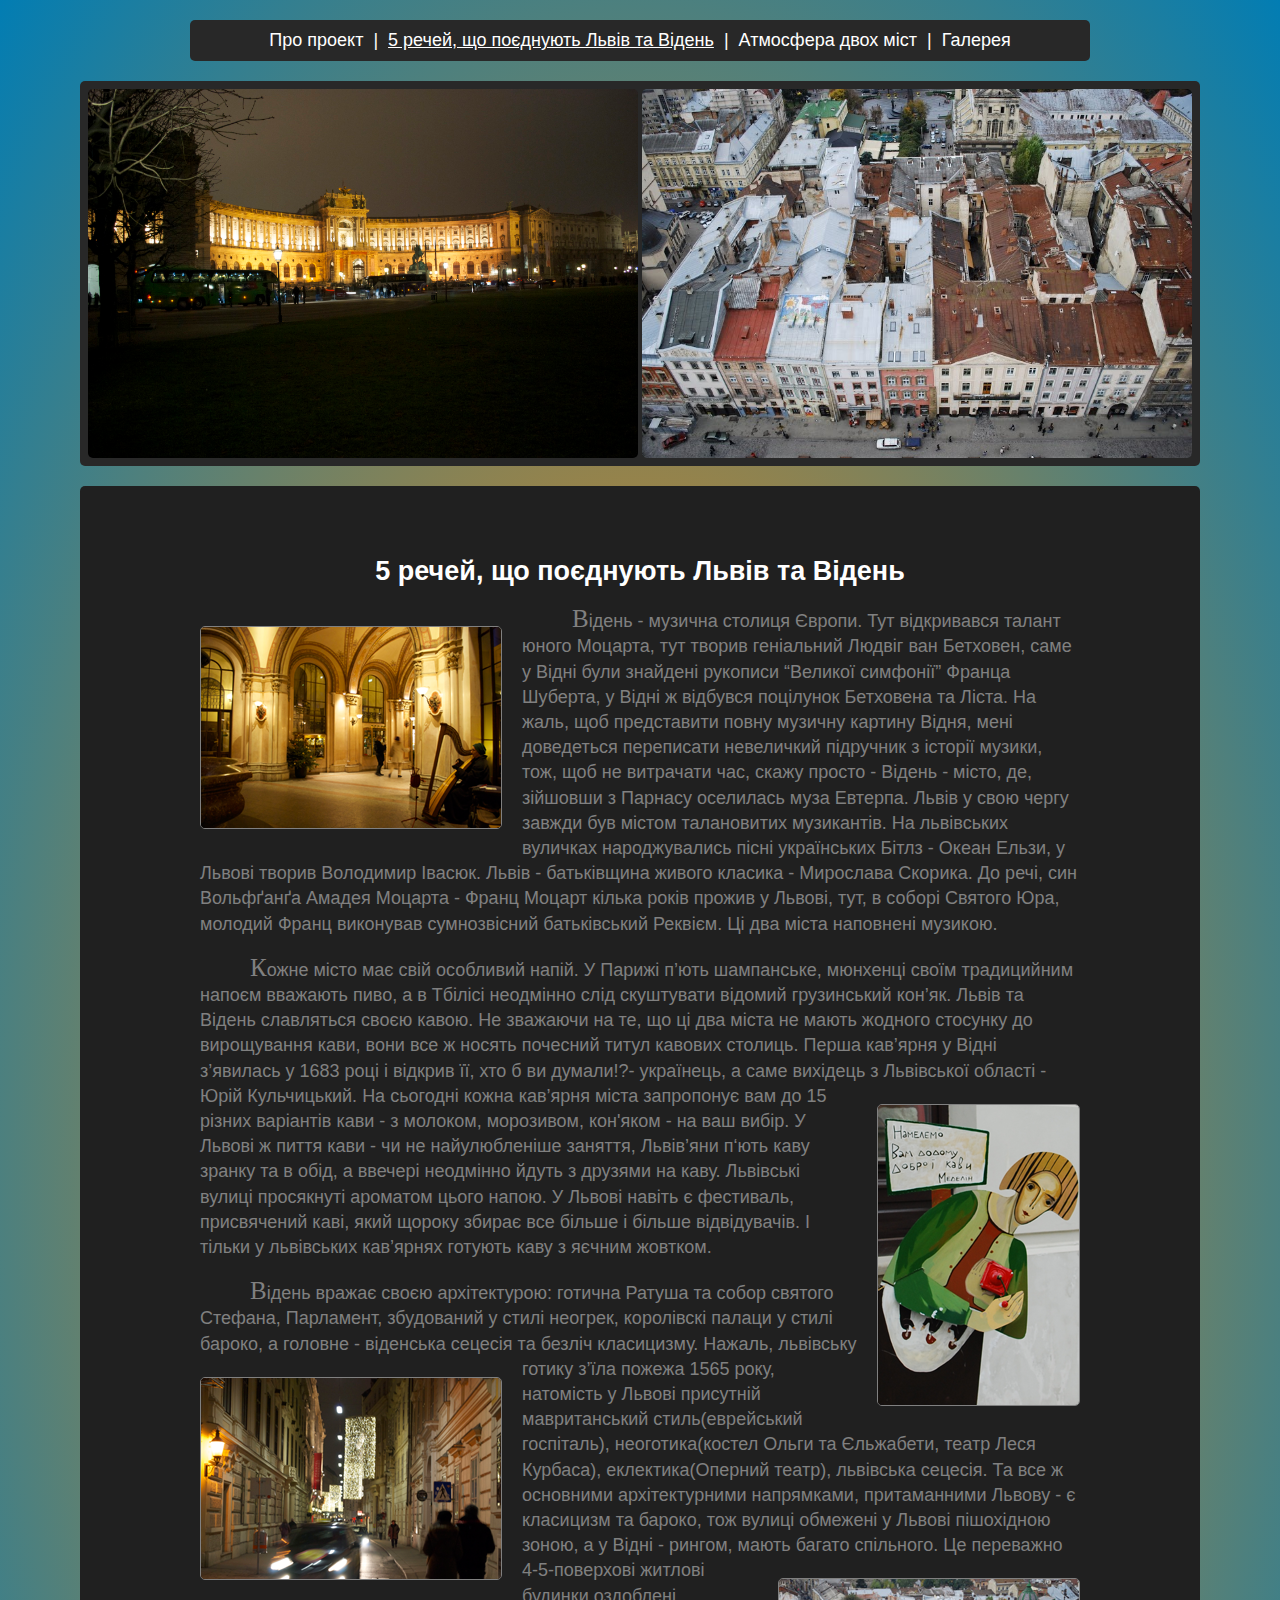
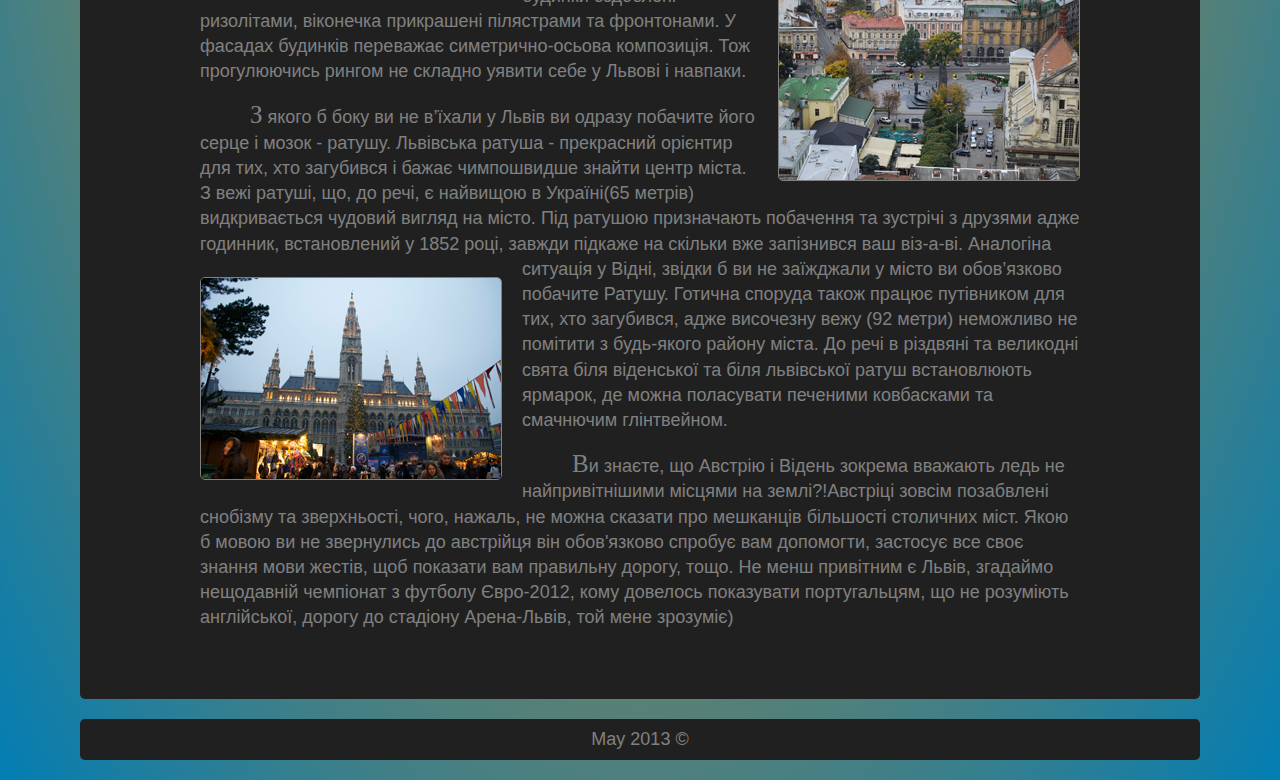
==== commit 5b0244b8: "Merge branch 'master' of https://github.com/fabulouselephant/fabulouselephant.github.io" ====
--- a/5Things.html
+++ b/5Things.html
@@ -36,7 +36,7 @@
         <p><img class="imageLeft"src="photo/small/DSC_0509.png" alt="photo" title="gallery wien"/> Відень - музична столиця Європи. Тут відкривався талант юного Моцарта, тут творив геніальний Людвіг ван Бетховен, саме у Відні були знайдені рукописи “Великої симфонії” Франца Шуберта, у Відні ж відбувся  поцілунок Бетховена та Ліста. На жаль, щоб представити повну музичну картину Відня, мені доведеться переписати невеличкий підручник з історії музики, тож, щоб не витрачати час, скажу просто - Відень - місто, де, зійшовши з Парнасу оселилась муза Евтерпа.
         Львів у свою чергу завжди був містом талановитих музикантів. На львівських вуличках народжувались пісні українських Бітлз - Океан Ельзи, у Львові творив Володимир Івасюк. Львів - батьківщина живого класика - Мирослава Скорика. До речі, син Вольфґанґа Амадея Моцарта - Франц Моцарт кілька років прожив у Львові, тут, в соборі Святого Юра, молодий Франц виконував сумнозвісний батьківський Реквієм. Ці два міста наповнені музикою.</p>
 
-        <p> Кожне місто має свій особливий напій. У Парижі п’ють шампанське, мюхнхенці своїм традицийним напоєм вважають пиво, а в Тбілісі неодмінно слід скуштувати відомий грузинський кон’як. Львів та Відень славляться своєю кавою. Не зважаючи на те, що ці два міста не мають жодного стосунку до вирощування кави, вони все ж носять почесний титул кавових столиць. Перша кав’ярня у Відні з’явилась у 1683 році і відкрив її, хто б ви думали!?- українець, а саме вихідець з Львівської області - Юрій Кульчицький. <img class="imageRight" src="photo/small/DSC_0545.png" alt="photo"/>На сьогодні кожна кав’ярня міста запропонує вам до 15 різних варіантів кави - з молоком, морозивом, кон'яком - на ваш вибір. У Львові ж пиття кави - чи не найулюбленіше заняття, Львів’яни п‘ють каву зранку та в обід, а ввечері неодмінно йдуть з друзями на каву. Львівські вулиці просякнуті ароматом цього напою. У Львові навіть є фестиваль, присвячений каві, який щороку збирає все більше і більше відвідувачів. І тільки у львівських кав’ярнях готують каву з яєчним жовтком. </p>
+        <p> Кожне місто має свій особливий напій. У Парижі п’ють шампанське, мюнхенці своїм традицийним напоєм вважають пиво, а в Тбілісі неодмінно слід скуштувати відомий грузинський кон’як. Львів та Відень славляться своєю кавою. Не зважаючи на те, що ці два міста не мають жодного стосунку до вирощування кави, вони все ж носять почесний титул кавових столиць. Перша кав’ярня у Відні з’явилась у 1683 році і відкрив її, хто б ви думали!?- українець, а саме вихідець з Львівської області - Юрій Кульчицький. <img class="imageRight" src="photo/small/DSC_0545.png" alt="photo"/>На сьогодні кожна кав’ярня міста запропонує вам до 15 різних варіантів кави - з молоком, морозивом, кон'яком - на ваш вибір. У Львові ж пиття кави - чи не найулюбленіше заняття, Львів’яни п‘ють каву зранку та в обід, а ввечері неодмінно йдуть з друзями на каву. Львівські вулиці просякнуті ароматом цього напою. У Львові навіть є фестиваль, присвячений каві, який щороку збирає все більше і більше відвідувачів. І тільки у львівських кав’ярнях готують каву з яєчним жовтком. </p>
 
         <p> Відень вражає своєю архітектурою: готична Ратуша та собор святого Стефана, Парламент, збудований у стилі неогрек, королівскі палаци у стилі бароко, а головне - віденська сецесія та безліч класицизму.<img class="imageLeft" src ="photo/small/DSC_0504.png" alt="photo"/>  Нажаль, львівську готику з’їла пожежа 1565 року, натомість у Львові присутній мавританський стиль(еврейський госпіталь), неоготика(костел Ольги та Єльжабети, театр Леся Курбаса), еклектика(Оперний театр), львівська сецесія. Та все ж основними архітектурними напрямками, притаманними Львову - є класицизм та бароко, тож вулиці обмежені у Львові пішохідною зоною, а у Відні - рингом, мають багато спільного.
         <img class="imageRight" src="photo/small/DSC_0494.png" alt="photo"/>Це переважно 4-5-поверхові  житлові будинки оздоблені ризолітами, віконечка прикрашені  пілястрами  та фронтонами. У фасадах будинків переважає симетрично-осьова композиція. Тож прогулюючись рингом не складно уявити себе у Львові і навпаки.</p>
@@ -50,4 +50,4 @@
        May 2013 &copy;
     </div>
   </body>
-  </html>+  </html>
--- a/style.css
+++ b/style.css
@@ -3,10 +3,11 @@
   padding:0;
   font-size: 18px;
   font-family: Arial;
+  background-color:#027DB3;
   background-image:-webkit-radial-gradient(#FF8700,#027DB3);
   background-image:-moz-radial-gradient(#FF8700,#027DB3);
   background-image:-ms-radial-gradient(#FF8700,#027DB3);
-  background-image:-o-radial-gradient(#FF8700,#027DB3);
+  background:-o-radial-gradient(#FF8700,#027DB3);
   filter: progid:DXImageTransform.Microsoft.gradient(startColorstr=#027DB3, endColorstr=#FF8700);
 }
 
@@ -153,4 +154,4 @@
 p:first-letter {
   font-family: Garamond;
   font-size: 25px;
-}+}
